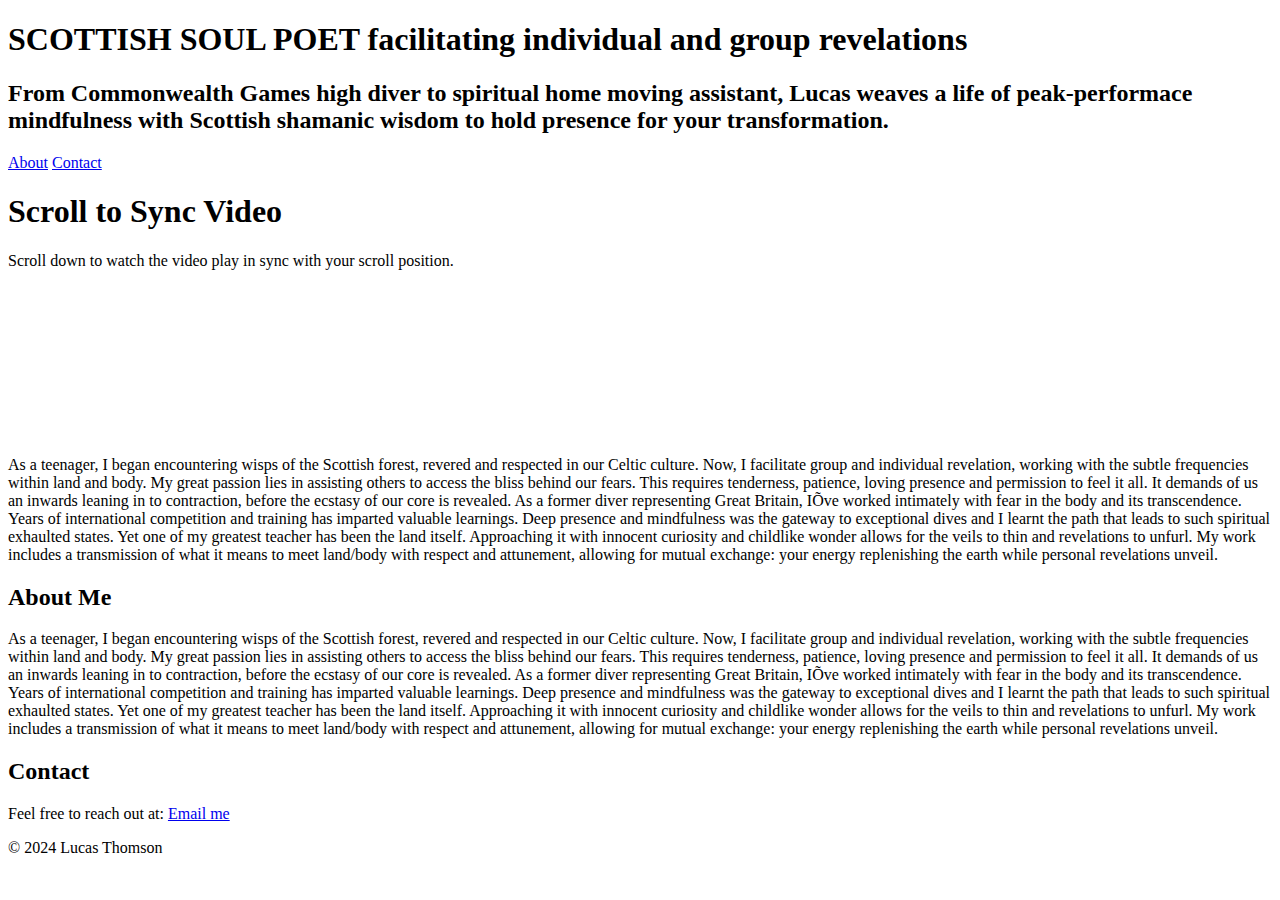
==== website_videoscroll_attempt.html @ aab767d7 "Add files via upload" ====
<!DOCTYPE html>
<html lang="en">
<head>
    <meta charset="UTF-8">
    <meta name="viewport" content="width=device-width, initial-scale=1.0">
        <meta http-equiv="X-UA-Compatible" content="ie=edge">
    <title>LUCAS THOMSON</title>
</head>
<body>
    <header>
        <h1>SCOTTISH SOUL POET facilitating individual and group revelations</h1>
        <h2> From Commonwealth Games high diver to spiritual home moving assistant, Lucas weaves a life of peak-performace mindfulness with Scottish shamanic wisdom to hold presence for your transformation.</h2>
        <nav>
            <a href="#about">About</a>
            <a href="#contact">Contact</a>
        </nav>
    </header>

<!-- Video section -->

    <div class="content">
        <h1>Scroll to Sync Video</h1>
        <p>Scroll down to watch the video play in sync with your scroll position.</p>
    </div>

    <!-- Video Element -->
    <video id="video" width="100%" height="auto" muted>
        <source src="web_dance.mp4" type="video/mp4">
        Your browser does not support the video tag.
    </video>

    <div class="content">
        <p>As a teenager, I began encountering wisps of the Scottish forest, revered and respected in our Celtic culture. Now, I facilitate group and individual revelation, working with the subtle frequencies within land and body.


My great passion lies in assisting others to access the bliss behind our fears. This requires tenderness, patience, loving presence and permission to feel it all. It demands of us an inwards leaning in to contraction, before the ecstasy of our core is revealed. 


As a former diver representing Great Britain, IÕve worked intimately with fear in the body and its transcendence. Years of international competition and training has imparted valuable learnings. Deep presence and mindfulness was the gateway to exceptional dives and I learnt the path that leads to such spiritual exhaulted states. 


Yet one of my greatest teacher has been the land itself. Approaching it with innocent curiosity and childlike wonder allows for the veils to thin and revelations to unfurl. My work includes a transmission of what it means to meet land/body with respect and attunement, allowing for mutual exchange: your energy replenishing the earth while personal revelations unveil. </p>
    </div>

    <script src="script.js"></script>



<!-- About section  -->

    <section id="about">
        <h2>About Me</h2>
        <p>
As a teenager, I began encountering wisps of the Scottish forest, revered and respected in our Celtic culture. Now, I facilitate group and individual revelation, working with the subtle frequencies within land and body.


My great passion lies in assisting others to access the bliss behind our fears. This requires tenderness, patience, loving presence and permission to feel it all. It demands of us an inwards leaning in to contraction, before the ecstasy of our core is revealed. 


As a former diver representing Great Britain, IÕve worked intimately with fear in the body and its transcendence. Years of international competition and training has imparted valuable learnings. Deep presence and mindfulness was the gateway to exceptional dives and I learnt the path that leads to such spiritual exhaulted states. 


Yet one of my greatest teacher has been the land itself. Approaching it with innocent curiosity and childlike wonder allows for the veils to thin and revelations to unfurl. My work includes a transmission of what it means to meet land/body with respect and attunement, allowing for mutual exchange: your energy replenishing the earth while personal revelations unveil. </p>
    </section>

    <section id="contact">
        <h2>Contact</h2>
        <p>Feel free to reach out at: <a href="mailto:lucasthomsondive@gmail.com">Email me</a> </p>
               
    </section>

    <footer>
        <p>&copy; 2024 Lucas Thomson</p>
    </footer>
</body>
</html>
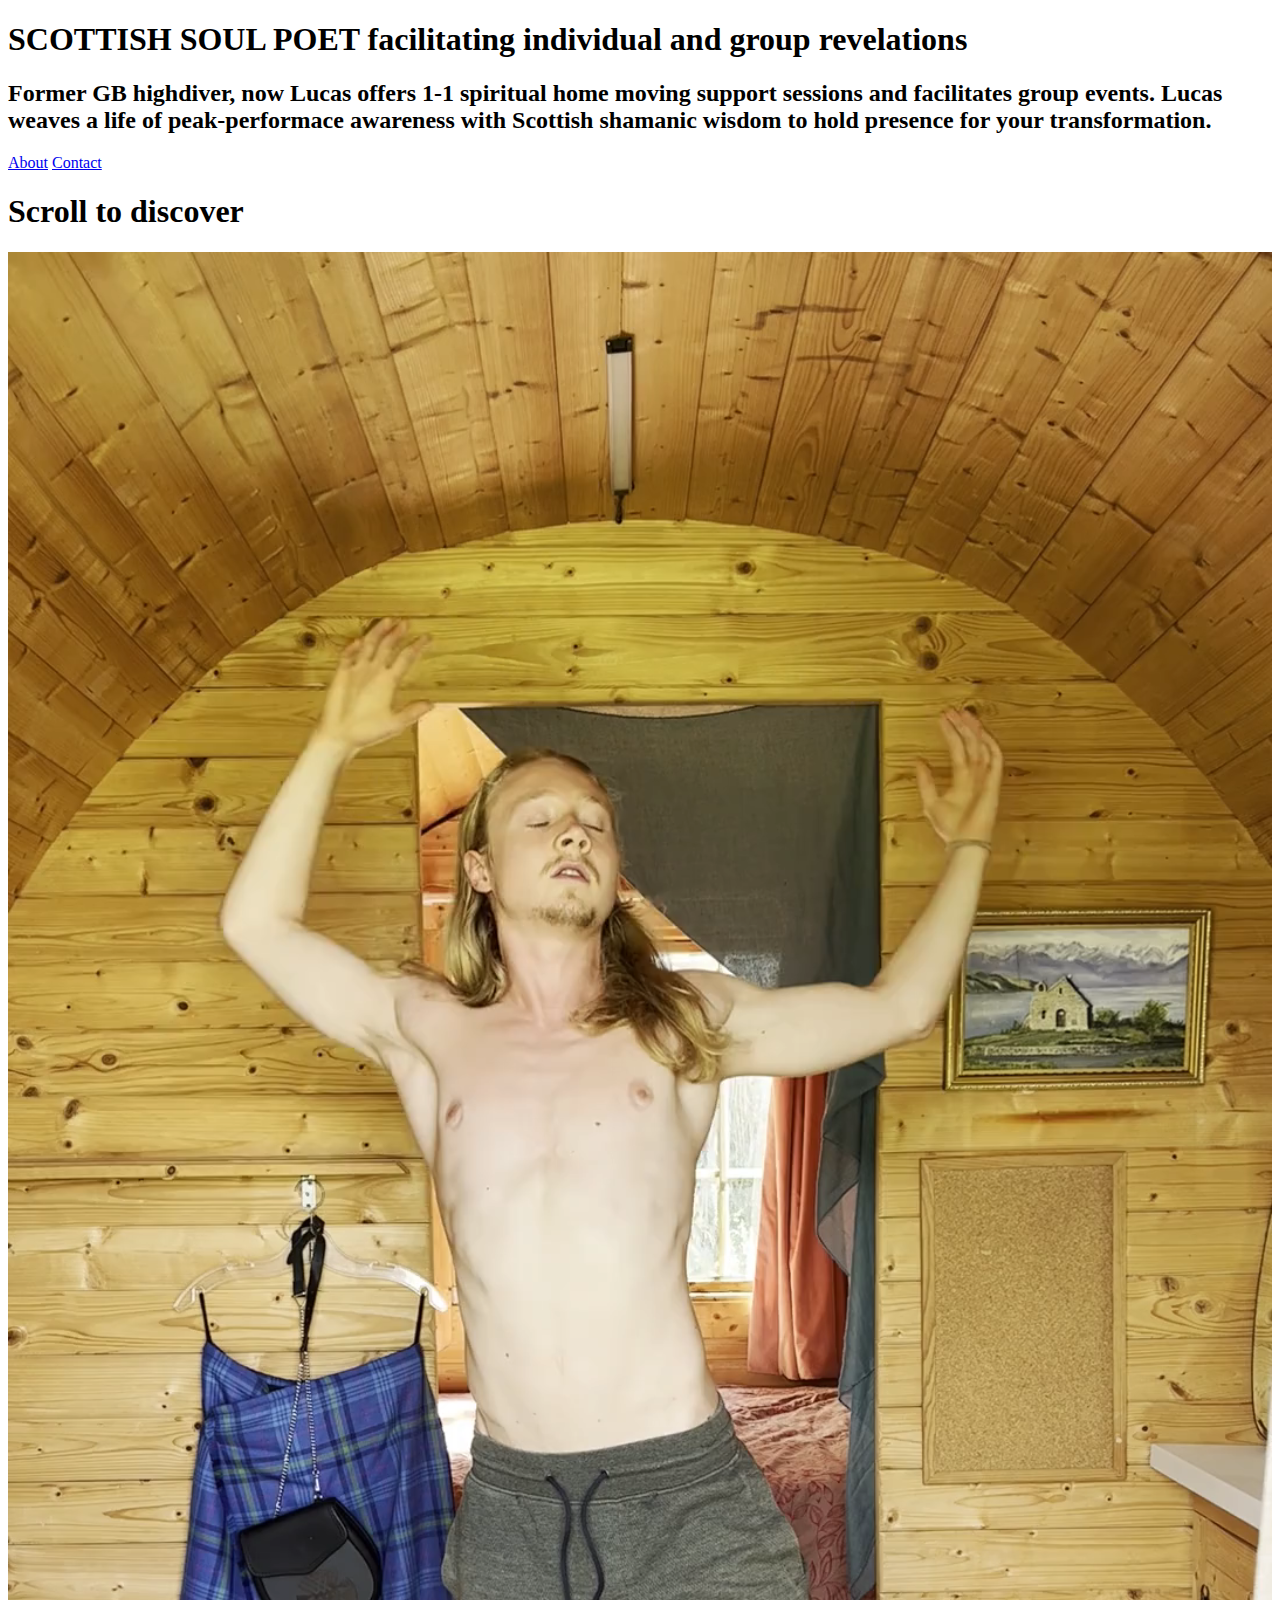
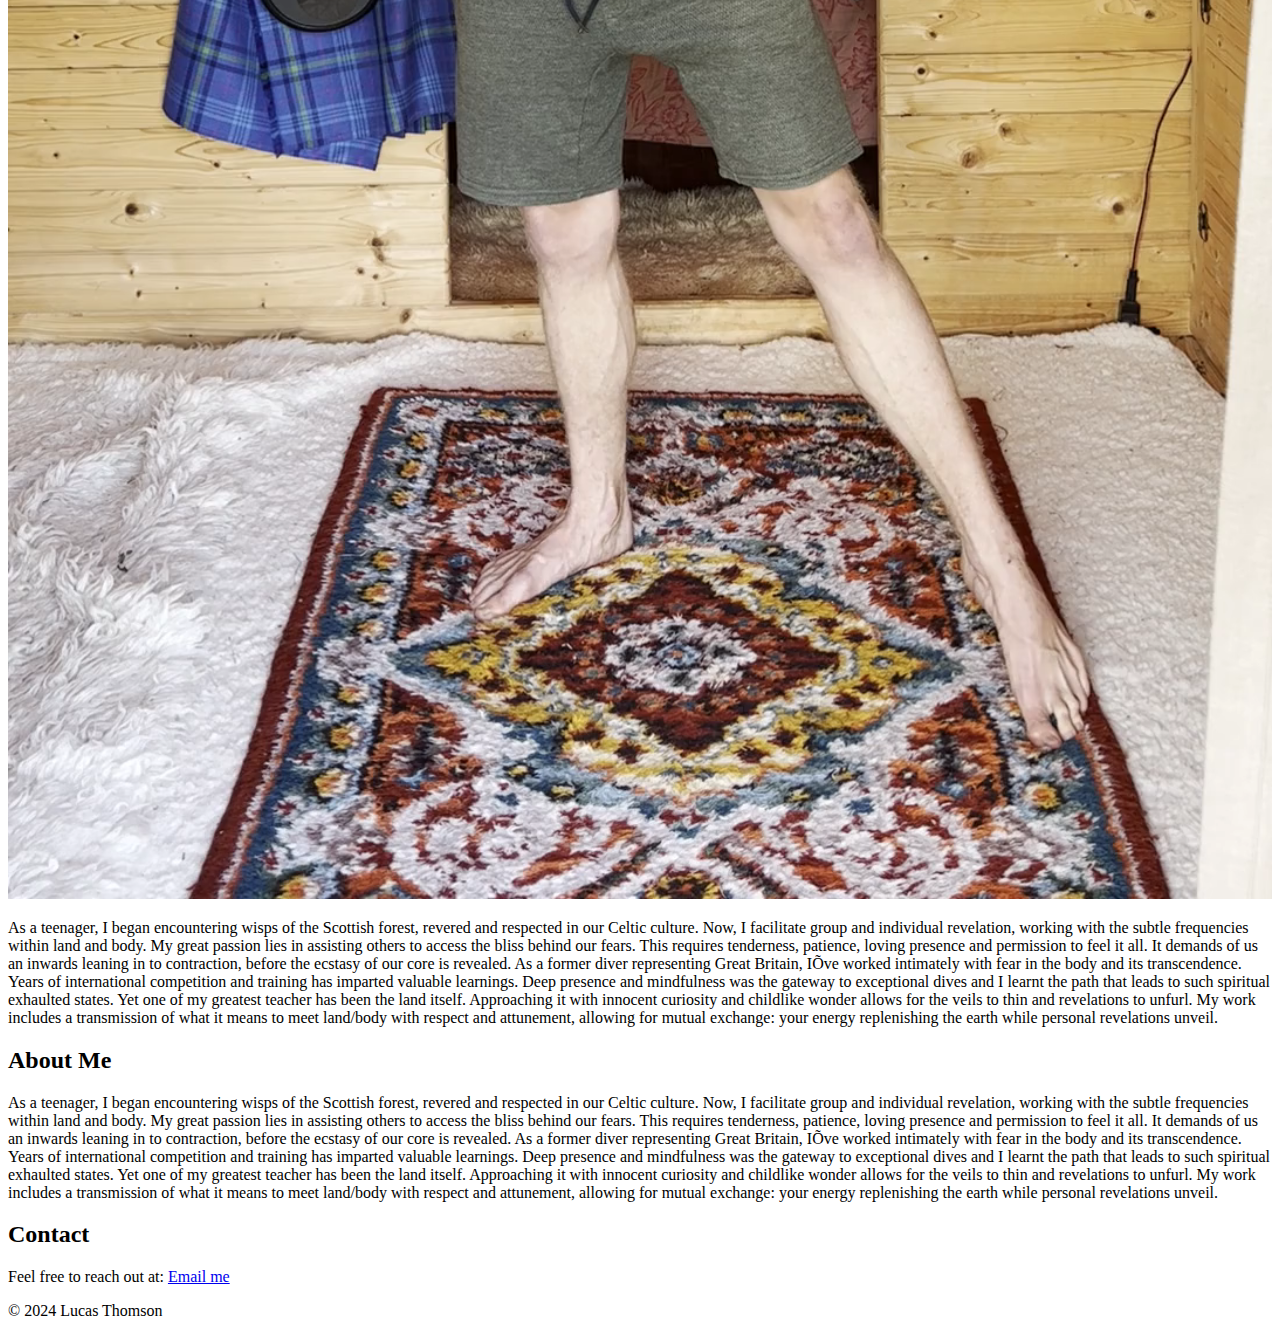
==== commit 5a55fe01: "Add files via upload" ====
--- a/website_videoscroll_attempt.html
+++ b/website_videoscroll_attempt.html
@@ -9,7 +9,7 @@
 <body>
     <header>
         <h1>SCOTTISH SOUL POET facilitating individual and group revelations</h1>
-        <h2> From Commonwealth Games high diver to spiritual home moving assistant, Lucas weaves a life of peak-performace mindfulness with Scottish shamanic wisdom to hold presence for your transformation.</h2>
+        <h2> Former GB highdiver, now Lucas offers 1-1 spiritual home moving support sessions and facilitates group events. Lucas weaves a life of peak-performace awareness with Scottish shamanic wisdom to hold presence for your transformation.</h2>
         <nav>
             <a href="#about">About</a>
             <a href="#contact">Contact</a>
@@ -19,8 +19,7 @@
 <!-- Video section -->
 
     <div class="content">
-        <h1>Scroll to Sync Video</h1>
-        <p>Scroll down to watch the video play in sync with your scroll position.</p>
+        <h1>Scroll to discover </h1>
     </div>
 
     <!-- Video Element -->
